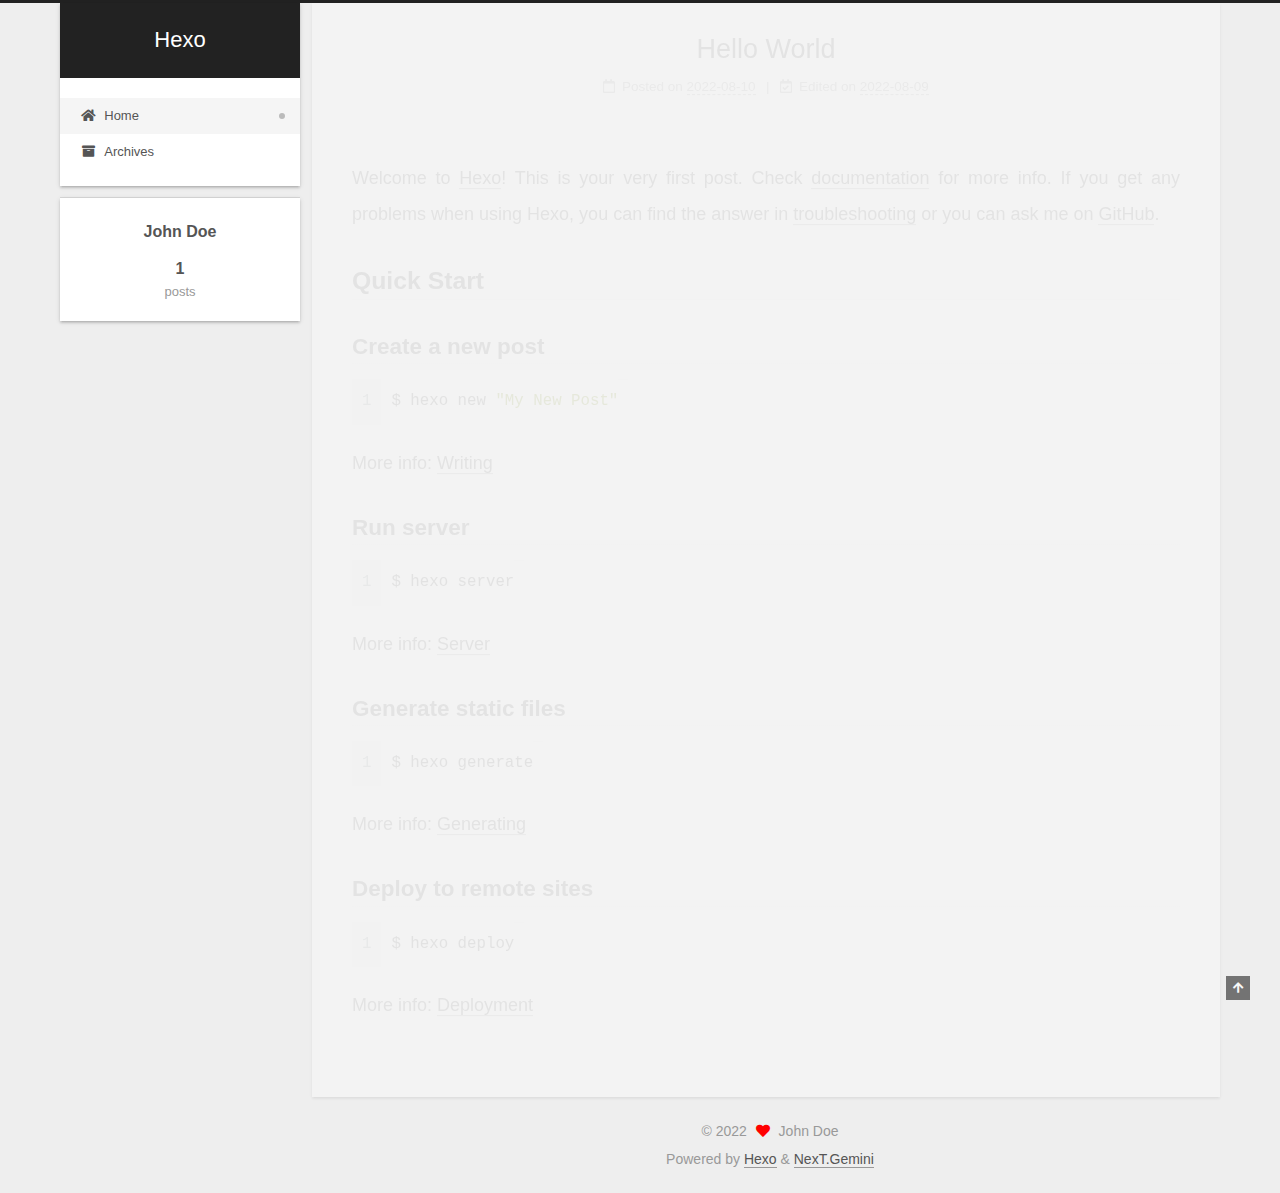
==== index.html @ 38078789 "Site updated: 2022-08-10 17:22:23" ====
<!DOCTYPE html>
<html lang="en">
<head>
  <meta charset="UTF-8">
<meta name="viewport" content="width=device-width, initial-scale=1, maximum-scale=2">
<meta name="theme-color" content="#222">
<meta name="generator" content="Hexo 5.4.2">
  <link rel="apple-touch-icon" sizes="180x180" href="/images/apple-touch-icon-next.png">
  <link rel="icon" type="image/png" sizes="32x32" href="/images/favicon-32x32-next.png">
  <link rel="icon" type="image/png" sizes="16x16" href="/images/favicon-16x16-next.png">
  <link rel="mask-icon" href="/images/logo.svg" color="#222">

<link rel="stylesheet" href="/css/main.css">


<link rel="stylesheet" href="/lib/font-awesome/css/all.min.css">

<script id="hexo-configurations">
    var NexT = window.NexT || {};
    var CONFIG = {"hostname":"example.com","root":"/","scheme":"Gemini","version":"7.8.0","exturl":false,"sidebar":{"position":"left","display":"post","padding":18,"offset":12,"onmobile":false},"copycode":{"enable":false,"show_result":false,"style":null},"back2top":{"enable":true,"sidebar":false,"scrollpercent":false},"bookmark":{"enable":false,"color":"#222","save":"auto"},"fancybox":false,"mediumzoom":false,"lazyload":false,"pangu":false,"comments":{"style":"tabs","active":null,"storage":true,"lazyload":false,"nav":null},"algolia":{"hits":{"per_page":10},"labels":{"input_placeholder":"Search for Posts","hits_empty":"We didn't find any results for the search: ${query}","hits_stats":"${hits} results found in ${time} ms"}},"localsearch":{"enable":false,"trigger":"auto","top_n_per_article":1,"unescape":false,"preload":false},"motion":{"enable":true,"async":false,"transition":{"post_block":"fadeIn","post_header":"slideDownIn","post_body":"slideDownIn","coll_header":"slideLeftIn","sidebar":"slideUpIn"}}};
  </script>

  <meta property="og:type" content="website">
<meta property="og:title" content="Hexo">
<meta property="og:url" content="http://example.com/index.html">
<meta property="og:site_name" content="Hexo">
<meta property="og:locale" content="en_US">
<meta property="article:author" content="John Doe">
<meta name="twitter:card" content="summary">

<link rel="canonical" href="http://example.com/">


<script id="page-configurations">
  // https://hexo.io/docs/variables.html
  CONFIG.page = {
    sidebar: "",
    isHome : true,
    isPost : false,
    lang   : 'en'
  };
</script>

  <title>Hexo</title>
  






  <noscript>
  <style>
  .use-motion .brand,
  .use-motion .menu-item,
  .sidebar-inner,
  .use-motion .post-block,
  .use-motion .pagination,
  .use-motion .comments,
  .use-motion .post-header,
  .use-motion .post-body,
  .use-motion .collection-header { opacity: initial; }

  .use-motion .site-title,
  .use-motion .site-subtitle {
    opacity: initial;
    top: initial;
  }

  .use-motion .logo-line-before i { left: initial; }
  .use-motion .logo-line-after i { right: initial; }
  </style>
</noscript>

</head>

<body itemscope itemtype="http://schema.org/WebPage">
  <div class="container use-motion">
    <div class="headband"></div>

    <header class="header" itemscope itemtype="http://schema.org/WPHeader">
      <div class="header-inner"><div class="site-brand-container">
  <div class="site-nav-toggle">
    <div class="toggle" aria-label="Toggle navigation bar">
      <span class="toggle-line toggle-line-first"></span>
      <span class="toggle-line toggle-line-middle"></span>
      <span class="toggle-line toggle-line-last"></span>
    </div>
  </div>

  <div class="site-meta">

    <a href="/" class="brand" rel="start">
      <span class="logo-line-before"><i></i></span>
      <h1 class="site-title">Hexo</h1>
      <span class="logo-line-after"><i></i></span>
    </a>
  </div>

  <div class="site-nav-right">
    <div class="toggle popup-trigger">
    </div>
  </div>
</div>




<nav class="site-nav">
  <ul id="menu" class="main-menu menu">
        <li class="menu-item menu-item-home">

    <a href="/" rel="section"><i class="fa fa-home fa-fw"></i>Home</a>

  </li>
        <li class="menu-item menu-item-archives">

    <a href="/archives/" rel="section"><i class="fa fa-archive fa-fw"></i>Archives</a>

  </li>
  </ul>
</nav>




</div>
    </header>

    
  <div class="back-to-top">
    <i class="fa fa-arrow-up"></i>
    <span>0%</span>
  </div>


    <main class="main">
      <div class="main-inner">
        <div class="content-wrap">
          

          <div class="content index posts-expand">
            
      
  
  
  <article itemscope itemtype="http://schema.org/Article" class="post-block" lang="en">
    <link itemprop="mainEntityOfPage" href="http://example.com/2022/08/10/hello-world/">

    <span hidden itemprop="author" itemscope itemtype="http://schema.org/Person">
      <meta itemprop="image" content="/images/avatar.gif">
      <meta itemprop="name" content="John Doe">
      <meta itemprop="description" content="">
    </span>

    <span hidden itemprop="publisher" itemscope itemtype="http://schema.org/Organization">
      <meta itemprop="name" content="Hexo">
    </span>
      <header class="post-header">
        <h2 class="post-title" itemprop="name headline">
          
            <a href="/2022/08/10/hello-world/" class="post-title-link" itemprop="url">Hello World</a>
        </h2>

        <div class="post-meta">
            <span class="post-meta-item">
              <span class="post-meta-item-icon">
                <i class="far fa-calendar"></i>
              </span>
              <span class="post-meta-item-text">Posted on</span>

              <time title="Created: 2022-08-10 16:57:44" itemprop="dateCreated datePublished" datetime="2022-08-10T16:57:44+08:00">2022-08-10</time>
            </span>
              <span class="post-meta-item">
                <span class="post-meta-item-icon">
                  <i class="far fa-calendar-check"></i>
                </span>
                <span class="post-meta-item-text">Edited on</span>
                <time title="Modified: 2022-08-09 16:41:58" itemprop="dateModified" datetime="2022-08-09T16:41:58+08:00">2022-08-09</time>
              </span>

          

        </div>
      </header>

    
    
    
    <div class="post-body" itemprop="articleBody">

      
          <p>Welcome to <a target="_blank" rel="noopener" href="https://hexo.io/">Hexo</a>! This is your very first post. Check <a target="_blank" rel="noopener" href="https://hexo.io/docs/">documentation</a> for more info. If you get any problems when using Hexo, you can find the answer in <a target="_blank" rel="noopener" href="https://hexo.io/docs/troubleshooting.html">troubleshooting</a> or you can ask me on <a target="_blank" rel="noopener" href="https://github.com/hexojs/hexo/issues">GitHub</a>.</p>
<h2 id="Quick-Start"><a href="#Quick-Start" class="headerlink" title="Quick Start"></a>Quick Start</h2><h3 id="Create-a-new-post"><a href="#Create-a-new-post" class="headerlink" title="Create a new post"></a>Create a new post</h3><figure class="highlight bash"><table><tr><td class="gutter"><pre><span class="line">1</span><br></pre></td><td class="code"><pre><span class="line">$ hexo new <span class="string">&quot;My New Post&quot;</span></span><br></pre></td></tr></table></figure>

<p>More info: <a target="_blank" rel="noopener" href="https://hexo.io/docs/writing.html">Writing</a></p>
<h3 id="Run-server"><a href="#Run-server" class="headerlink" title="Run server"></a>Run server</h3><figure class="highlight bash"><table><tr><td class="gutter"><pre><span class="line">1</span><br></pre></td><td class="code"><pre><span class="line">$ hexo server</span><br></pre></td></tr></table></figure>

<p>More info: <a target="_blank" rel="noopener" href="https://hexo.io/docs/server.html">Server</a></p>
<h3 id="Generate-static-files"><a href="#Generate-static-files" class="headerlink" title="Generate static files"></a>Generate static files</h3><figure class="highlight bash"><table><tr><td class="gutter"><pre><span class="line">1</span><br></pre></td><td class="code"><pre><span class="line">$ hexo generate</span><br></pre></td></tr></table></figure>

<p>More info: <a target="_blank" rel="noopener" href="https://hexo.io/docs/generating.html">Generating</a></p>
<h3 id="Deploy-to-remote-sites"><a href="#Deploy-to-remote-sites" class="headerlink" title="Deploy to remote sites"></a>Deploy to remote sites</h3><figure class="highlight bash"><table><tr><td class="gutter"><pre><span class="line">1</span><br></pre></td><td class="code"><pre><span class="line">$ hexo deploy</span><br></pre></td></tr></table></figure>

<p>More info: <a target="_blank" rel="noopener" href="https://hexo.io/docs/one-command-deployment.html">Deployment</a></p>

      
    </div>

    
    
    
      <footer class="post-footer">
        <div class="post-eof"></div>
      </footer>
  </article>
  
  
  


  



          </div>
          

<script>
  window.addEventListener('tabs:register', () => {
    let { activeClass } = CONFIG.comments;
    if (CONFIG.comments.storage) {
      activeClass = localStorage.getItem('comments_active') || activeClass;
    }
    if (activeClass) {
      let activeTab = document.querySelector(`a[href="#comment-${activeClass}"]`);
      if (activeTab) {
        activeTab.click();
      }
    }
  });
  if (CONFIG.comments.storage) {
    window.addEventListener('tabs:click', event => {
      if (!event.target.matches('.tabs-comment .tab-content .tab-pane')) return;
      let commentClass = event.target.classList[1];
      localStorage.setItem('comments_active', commentClass);
    });
  }
</script>

        </div>
          
  
  <div class="toggle sidebar-toggle">
    <span class="toggle-line toggle-line-first"></span>
    <span class="toggle-line toggle-line-middle"></span>
    <span class="toggle-line toggle-line-last"></span>
  </div>

  <aside class="sidebar">
    <div class="sidebar-inner">

      <ul class="sidebar-nav motion-element">
        <li class="sidebar-nav-toc">
          Table of Contents
        </li>
        <li class="sidebar-nav-overview">
          Overview
        </li>
      </ul>

      <!--noindex-->
      <div class="post-toc-wrap sidebar-panel">
      </div>
      <!--/noindex-->

      <div class="site-overview-wrap sidebar-panel">
        <div class="site-author motion-element" itemprop="author" itemscope itemtype="http://schema.org/Person">
  <p class="site-author-name" itemprop="name">John Doe</p>
  <div class="site-description" itemprop="description"></div>
</div>
<div class="site-state-wrap motion-element">
  <nav class="site-state">
      <div class="site-state-item site-state-posts">
          <a href="/archives/">
        
          <span class="site-state-item-count">1</span>
          <span class="site-state-item-name">posts</span>
        </a>
      </div>
  </nav>
</div>



      </div>

    </div>
  </aside>
  <div id="sidebar-dimmer"></div>


      </div>
    </main>

    <footer class="footer">
      <div class="footer-inner">
        

        

<div class="copyright">
  
  &copy; 
  <span itemprop="copyrightYear">2022</span>
  <span class="with-love">
    <i class="fa fa-heart"></i>
  </span>
  <span class="author" itemprop="copyrightHolder">John Doe</span>
</div>
  <div class="powered-by">Powered by <a href="https://hexo.io/" class="theme-link" rel="noopener" target="_blank">Hexo</a> & <a href="https://theme-next.org/" class="theme-link" rel="noopener" target="_blank">NexT.Gemini</a>
  </div>

        








      </div>
    </footer>
  </div>

  
  <script src="/lib/anime.min.js"></script>
  <script src="/lib/velocity/velocity.min.js"></script>
  <script src="/lib/velocity/velocity.ui.min.js"></script>

<script src="/js/utils.js"></script>

<script src="/js/motion.js"></script>


<script src="/js/schemes/pisces.js"></script>


<script src="/js/next-boot.js"></script>




  















  

  

</body>
</html>
---- css/main.css ----
:root {
  --body-bg-color: #eee;
  --content-bg-color: #fff;
  --card-bg-color: #f5f5f5;
  --text-color: #555;
  --blockquote-color: #666;
  --link-color: #555;
  --link-hover-color: #222;
  --brand-color: #fff;
  --brand-hover-color: #fff;
  --table-row-odd-bg-color: #f9f9f9;
  --table-row-hover-bg-color: #f5f5f5;
  --menu-item-bg-color: #f5f5f5;
  --btn-default-bg: #fff;
  --btn-default-color: #555;
  --btn-default-border-color: #555;
  --btn-default-hover-bg: #222;
  --btn-default-hover-color: #fff;
  --btn-default-hover-border-color: #222;
}
html {
  line-height: 1.15; /* 1 */
  -webkit-text-size-adjust: 100%; /* 2 */
}
body {
  margin: 0;
}
main {
  display: block;
}
h1 {
  font-size: 2em;
  margin: 0.67em 0;
}
hr {
  box-sizing: content-box; /* 1 */
  height: 0; /* 1 */
  overflow: visible; /* 2 */
}
pre {
  font-family: monospace, monospace; /* 1 */
  font-size: 1em; /* 2 */
}
a {
  background: transparent;
}
abbr[title] {
  border-bottom: none; /* 1 */
  text-decoration: underline; /* 2 */
  text-decoration: underline dotted; /* 2 */
}
b,
strong {
  font-weight: bolder;
}
code,
kbd,
samp {
  font-family: monospace, monospace; /* 1 */
  font-size: 1em; /* 2 */
}
small {
  font-size: 80%;
}
sub,
sup {
  font-size: 75%;
  line-height: 0;
  position: relative;
  vertical-align: baseline;
}
sub {
  bottom: -0.25em;
}
sup {
  top: -0.5em;
}
img {
  border-style: none;
}
button,
input,
optgroup,
select,
textarea {
  font-family: inherit; /* 1 */
  font-size: 100%; /* 1 */
  line-height: 1.15; /* 1 */
  margin: 0; /* 2 */
}
button,
input {
/* 1 */
  overflow: visible;
}
button,
select {
/* 1 */
  text-transform: none;
}
button,
[type='button'],
[type='reset'],
[type='submit'] {
  -webkit-appearance: button;
}
button::-moz-focus-inner,
[type='button']::-moz-focus-inner,
[type='reset']::-moz-focus-inner,
[type='submit']::-moz-focus-inner {
  border-style: none;
  padding: 0;
}
button:-moz-focusring,
[type='button']:-moz-focusring,
[type='reset']:-moz-focusring,
[type='submit']:-moz-focusring {
  outline: 1px dotted ButtonText;
}
fieldset {
  padding: 0.35em 0.75em 0.625em;
}
legend {
  box-sizing: border-box; /* 1 */
  color: inherit; /* 2 */
  display: table; /* 1 */
  max-width: 100%; /* 1 */
  padding: 0; /* 3 */
  white-space: normal; /* 1 */
}
progress {
  vertical-align: baseline;
}
textarea {
  overflow: auto;
}
[type='checkbox'],
[type='radio'] {
  box-sizing: border-box; /* 1 */
  padding: 0; /* 2 */
}
[type='number']::-webkit-inner-spin-button,
[type='number']::-webkit-outer-spin-button {
  height: auto;
}
[type='search'] {
  outline-offset: -2px; /* 2 */
  -webkit-appearance: textfield; /* 1 */
}
[type='search']::-webkit-search-decoration {
  -webkit-appearance: none;
}
::-webkit-file-upload-button {
  font: inherit; /* 2 */
  -webkit-appearance: button; /* 1 */
}
details {
  display: block;
}
summary {
  display: list-item;
}
template {
  display: none;
}
[hidden] {
  display: none;
}
::selection {
  background: #262a30;
  color: #eee;
}
html,
body {
  height: 100%;
}
body {
  background: var(--body-bg-color);
  color: var(--text-color);
  font-family: 'Lato', "PingFang SC", "Microsoft YaHei", sans-serif;
  font-size: 1em;
  line-height: 2;
}
@media (max-width: 991px) {
  body {
    padding-left: 0 !important;
    padding-right: 0 !important;
  }
}
h1,
h2,
h3,
h4,
h5,
h6 {
  font-family: 'Lato', "PingFang SC", "Microsoft YaHei", sans-serif;
  font-weight: bold;
  line-height: 1.5;
  margin: 20px 0 15px;
}
h1 {
  font-size: 1.5em;
}
h2 {
  font-size: 1.375em;
}
h3 {
  font-size: 1.25em;
}
h4 {
  font-size: 1.125em;
}
h5 {
  font-size: 1em;
}
h6 {
  font-size: 0.875em;
}
p {
  margin: 0 0 20px 0;
}
a,
span.exturl {
  border-bottom: 1px solid #999;
  color: var(--link-color);
  outline: 0;
  text-decoration: none;
  overflow-wrap: break-word;
  word-wrap: break-word;
  cursor: pointer;
}
a:hover,
span.exturl:hover {
  border-bottom-color: var(--link-hover-color);
  color: var(--link-hover-color);
}
iframe,
img,
video {
  display: block;
  margin-left: auto;
  margin-right: auto;
  max-width: 100%;
}
hr {
  background-image: repeating-linear-gradient(-45deg, #ddd, #ddd 4px, transparent 4px, transparent 8px);
  border: 0;
  height: 3px;
  margin: 40px 0;
}
blockquote {
  border-left: 4px solid #ddd;
  color: var(--blockquote-color);
  margin: 0;
  padding: 0 15px;
}
blockquote cite::before {
  content: '-';
  padding: 0 5px;
}
dt {
  font-weight: bold;
}
dd {
  margin: 0;
  padding: 0;
}
kbd {
  background-color: #f5f5f5;
  background-image: linear-gradient(#eee, #fff, #eee);
  border: 1px solid #ccc;
  border-radius: 0.2em;
  box-shadow: 0.1em 0.1em 0.2em rgba(0,0,0,0.1);
  color: #555;
  font-family: inherit;
  padding: 0.1em 0.3em;
  white-space: nowrap;
}
.table-container {
  overflow: auto;
}
table {
  border-collapse: collapse;
  border-spacing: 0;
  font-size: 0.875em;
  margin: 0 0 20px 0;
  width: 100%;
}
tbody tr:nth-of-type(odd) {
  background: var(--table-row-odd-bg-color);
}
tbody tr:hover {
  background: var(--table-row-hover-bg-color);
}
caption,
th,
td {
  font-weight: normal;
  padding: 8px;
  vertical-align: middle;
}
th,
td {
  border: 1px solid #ddd;
  border-bottom: 3px solid #ddd;
}
th {
  font-weight: 700;
  padding-bottom: 10px;
}
td {
  border-bottom-width: 1px;
}
.btn {
  background: var(--btn-default-bg);
  border: 2px solid var(--btn-default-border-color);
  border-radius: 2px;
  color: var(--btn-default-color);
  display: inline-block;
  font-size: 0.875em;
  line-height: 2;
  padding: 0 20px;
  text-decoration: none;
  transition-property: background-color;
  transition-delay: 0s;
  transition-duration: 0.2s;
  transition-timing-function: ease-in-out;
}
.btn:hover {
  background: var(--btn-default-hover-bg);
  border-color: var(--btn-default-hover-border-color);
  color: var(--btn-default-hover-color);
}
.btn + .btn {
  margin: 0 0 8px 8px;
}
.btn .fa-fw {
  text-align: left;
  width: 1.285714285714286em;
}
.toggle {
  line-height: 0;
}
.toggle .toggle-line {
  background: #fff;
  display: inline-block;
  height: 2px;
  left: 0;
  position: relative;
  top: 0;
  transition: all 0.4s;
  vertical-align: top;
  width: 100%;
}
.toggle .toggle-line:not(:first-child) {
  margin-top: 3px;
}
.toggle.toggle-arrow .toggle-line-first {
  left: 50%;
  top: 2px;
  transform: rotate(45deg);
  width: 50%;
}
.toggle.toggle-arrow .toggle-line-middle {
  left: 2px;
  width: 90%;
}
.toggle.toggle-arrow .toggle-line-last {
  left: 50%;
  top: -2px;
  transform: rotate(-45deg);
  width: 50%;
}
.toggle.toggle-close .toggle-line-first {
  transform: rotate(-45deg);
  top: 5px;
}
.toggle.toggle-close .toggle-line-middle {
  opacity: 0;
}
.toggle.toggle-close .toggle-line-last {
  transform: rotate(45deg);
  top: -5px;
}
.highlight,
pre {
  background: #f7f7f7;
  color: #4d4d4c;
  line-height: 1.6;
  margin: 0 auto 20px;
}
pre,
code {
  font-family: consolas, Menlo, monospace, "PingFang SC", "Microsoft YaHei";
}
code {
  background: #eee;
  border-radius: 3px;
  color: #555;
  padding: 2px 4px;
  overflow-wrap: break-word;
  word-wrap: break-word;
}
.highlight *::selection {
  background: #d6d6d6;
}
.highlight pre {
  border: 0;
  margin: 0;
  padding: 10px 0;
}
.highlight table {
  border: 0;
  margin: 0;
  width: auto;
}
.highlight td {
  border: 0;
  padding: 0;
}
.highlight figcaption {
  background: #eff2f3;
  color: #4d4d4c;
  display: flex;
  font-size: 0.875em;
  justify-content: space-between;
  line-height: 1.2;
  padding: 0.5em;
}
.highlight figcaption a {
  color: #4d4d4c;
}
.highlight figcaption a:hover {
  border-bottom-color: #4d4d4c;
}
.highlight .gutter {
  -moz-user-select: none;
  -ms-user-select: none;
  -webkit-user-select: none;
  user-select: none;
}
.highlight .gutter pre {
  background: #eff2f3;
  color: #869194;
  padding-left: 10px;
  padding-right: 10px;
  text-align: right;
}
.highlight .code pre {
  background: #f7f7f7;
  padding-left: 10px;
  width: 100%;
}
.gist table {
  width: auto;
}
.gist table td {
  border: 0;
}
pre {
  overflow: auto;
  padding: 10px;
}
pre code {
  background: none;
  color: #4d4d4c;
  font-size: 0.875em;
  padding: 0;
  text-shadow: none;
}
pre .deletion {
  background: #fdd;
}
pre .addition {
  background: #dfd;
}
pre .meta {
  color: #eab700;
  -moz-user-select: none;
  -ms-user-select: none;
  -webkit-user-select: none;
  user-select: none;
}
pre .comment {
  color: #8e908c;
}
pre .variable,
pre .attribute,
pre .tag,
pre .name,
pre .regexp,
pre .ruby .constant,
pre .xml .tag .title,
pre .xml .pi,
pre .xml .doctype,
pre .html .doctype,
pre .css .id,
pre .css .class,
pre .css .pseudo {
  color: #c82829;
}
pre .number,
pre .preprocessor,
pre .built_in,
pre .builtin-name,
pre .literal,
pre .params,
pre .constant,
pre .command {
  color: #f5871f;
}
pre .ruby .class .title,
pre .css .rules .attribute,
pre .string,
pre .symbol,
pre .value,
pre .inheritance,
pre .header,
pre .ruby .symbol,
pre .xml .cdata,
pre .special,
pre .formula {
  color: #718c00;
}
pre .title,
pre .css .hexcolor {
  color: #3e999f;
}
pre .function,
pre .python .decorator,
pre .python .title,
pre .ruby .function .title,
pre .ruby .title .keyword,
pre .perl .sub,
pre .javascript .title,
pre .coffeescript .title {
  color: #4271ae;
}
pre .keyword,
pre .javascript .function {
  color: #8959a8;
}
.blockquote-center {
  border-left: none;
  margin: 40px 0;
  padding: 0;
  position: relative;
  text-align: center;
}
.blockquote-center .fa {
  display: block;
  opacity: 0.6;
  position: absolute;
  width: 100%;
}
.blockquote-center .fa-quote-left {
  border-top: 1px solid #ccc;
  text-align: left;
  top: -20px;
}
.blockquote-center .fa-quote-right {
  border-bottom: 1px solid #ccc;
  text-align: right;
  bottom: -20px;
}
.blockquote-center p,
.blockquote-center div {
  text-align: center;
}
.post-body .group-picture img {
  margin: 0 auto;
  padding: 0 3px;
}
.group-picture-row {
  margin-bottom: 6px;
  overflow: hidden;
}
.group-picture-column {
  float: left;
  margin-bottom: 10px;
}
.post-body .label {
  color: #555;
  display: inline;
  padding: 0 2px;
}
.post-body .label.default {
  background: #f0f0f0;
}
.post-body .label.primary {
  background: #efe6f7;
}
.post-body .label.info {
  background: #e5f2f8;
}
.post-body .label.success {
  background: #e7f4e9;
}
.post-body .label.warning {
  background: #fcf6e1;
}
.post-body .label.danger {
  background: #fae8eb;
}
.post-body .tabs {
  margin-bottom: 20px;
}
.post-body .tabs,
.tabs-comment {
  display: block;
  padding-top: 10px;
  position: relative;
}
.post-body .tabs ul.nav-tabs,
.tabs-comment ul.nav-tabs {
  display: flex;
  flex-wrap: wrap;
  margin: 0;
  margin-bottom: -1px;
  padding: 0;
}
@media (max-width: 413px) {
  .post-body .tabs ul.nav-tabs,
  .tabs-comment ul.nav-tabs {
    display: block;
    margin-bottom: 5px;
  }
}
.post-body .tabs ul.nav-tabs li.tab,
.tabs-comment ul.nav-tabs li.tab {
  border-bottom: 1px solid #ddd;
  border-left: 1px solid transparent;
  border-right: 1px solid transparent;
  border-top: 3px solid transparent;
  flex-grow: 1;
  list-style-type: none;
  border-radius: 0 0 0 0;
}
@media (max-width: 413px) {
  .post-body .tabs ul.nav-tabs li.tab,
  .tabs-comment ul.nav-tabs li.tab {
    border-bottom: 1px solid transparent;
    border-left: 3px solid transparent;
    border-right: 1px solid transparent;
    border-top: 1px solid transparent;
  }
}
@media (max-width: 413px) {
  .post-body .tabs ul.nav-tabs li.tab,
  .tabs-comment ul.nav-tabs li.tab {
    border-radius: 0;
  }
}
.post-body .tabs ul.nav-tabs li.tab a,
.tabs-comment ul.nav-tabs li.tab a {
  border-bottom: initial;
  display: block;
  line-height: 1.8;
  outline: 0;
  padding: 0.25em 0.75em;
  text-align: center;
  transition-delay: 0s;
  transition-duration: 0.2s;
  transition-timing-function: ease-out;
}
.post-body .tabs ul.nav-tabs li.tab a i,
.tabs-comment ul.nav-tabs li.tab a i {
  width: 1.285714285714286em;
}
.post-body .tabs ul.nav-tabs li.tab.active,
.tabs-comment ul.nav-tabs li.tab.active {
  border-bottom: 1px solid transparent;
  border-left: 1px solid #ddd;
  border-right: 1px solid #ddd;
  border-top: 3px solid #fc6423;
}
@media (max-width: 413px) {
  .post-body .tabs ul.nav-tabs li.tab.active,
  .tabs-comment ul.nav-tabs li.tab.active {
    border-bottom: 1px solid #ddd;
    border-left: 3px solid #fc6423;
    border-right: 1px solid #ddd;
    border-top: 1px solid #ddd;
  }
}
.post-body .tabs ul.nav-tabs li.tab.active a,
.tabs-comment ul.nav-tabs li.tab.active a {
  color: var(--link-color);
  cursor: default;
}
.post-body .tabs .tab-content .tab-pane,
.tabs-comment .tab-content .tab-pane {
  border: 1px solid #ddd;
  border-top: 0;
  padding: 20px 20px 0 20px;
  border-radius: 0;
}
.post-body .tabs .tab-content .tab-pane:not(.active),
.tabs-comment .tab-content .tab-pane:not(.active) {
  display: none;
}
.post-body .tabs .tab-content .tab-pane.active,
.tabs-comment .tab-content .tab-pane.active {
  display: block;
}
.post-body .tabs .tab-content .tab-pane.active:nth-of-type(1),
.tabs-comment .tab-content .tab-pane.active:nth-of-type(1) {
  border-radius: 0 0 0 0;
}
@media (max-width: 413px) {
  .post-body .tabs .tab-content .tab-pane.active:nth-of-type(1),
  .tabs-comment .tab-content .tab-pane.active:nth-of-type(1) {
    border-radius: 0;
  }
}
.post-body .note {
  border-radius: 3px;
  margin-bottom: 20px;
  padding: 1em;
  position: relative;
  border: 1px solid #eee;
  border-left-width: 5px;
}
.post-body .note h2,
.post-body .note h3,
.post-body .note h4,
.post-body .note h5,
.post-body .note h6 {
  margin-top: 0;
  border-bottom: initial;
  margin-bottom: 0;
  padding-top: 0;
}
.post-body .note p:first-child,
.post-body .note ul:first-child,
.post-body .note ol:first-child,
.post-body .note table:first-child,
.post-body .note pre:first-child,
.post-body .note blockquote:first-child,
.post-body .note img:first-child {
  margin-top: 0;
}
.post-body .note p:last-child,
.post-body .note ul:last-child,
.post-body .note ol:last-child,
.post-body .note table:last-child,
.post-body .note pre:last-child,
.post-body .note blockquote:last-child,
.post-body .note img:last-child {
  margin-bottom: 0;
}
.post-body .note.default {
  border-left-color: #777;
}
.post-body .note.default h2,
.post-body .note.default h3,
.post-body .note.default h4,
.post-body .note.default h5,
.post-body .note.default h6 {
  color: #777;
}
.post-body .note.primary {
  border-left-color: #6f42c1;
}
.post-body .note.primary h2,
.post-body .note.primary h3,
.post-body .note.primary h4,
.post-body .note.primary h5,
.post-body .note.primary h6 {
  color: #6f42c1;
}
.post-body .note.info {
  border-left-color: #428bca;
}
.post-body .note.info h2,
.post-body .note.info h3,
.post-body .note.info h4,
.post-body .note.info h5,
.post-body .note.info h6 {
  color: #428bca;
}
.post-body .note.success {
  border-left-color: #5cb85c;
}
.post-body .note.success h2,
.post-body .note.success h3,
.post-body .note.success h4,
.post-body .note.success h5,
.post-body .note.success h6 {
  color: #5cb85c;
}
.post-body .note.warning {
  border-left-color: #f0ad4e;
}
.post-body .note.warning h2,
.post-body .note.warning h3,
.post-body .note.warning h4,
.post-body .note.warning h5,
.post-body .note.warning h6 {
  color: #f0ad4e;
}
.post-body .note.danger {
  border-left-color: #d9534f;
}
.post-body .note.danger h2,
.post-body .note.danger h3,
.post-body .note.danger h4,
.post-body .note.danger h5,
.post-body .note.danger h6 {
  color: #d9534f;
}
.pagination .prev,
.pagination .next,
.pagination .page-number,
.pagination .space {
  display: inline-block;
  margin: 0 10px;
  padding: 0 11px;
  position: relative;
  top: -1px;
}
@media (max-width: 767px) {
  .pagination .prev,
  .pagination .next,
  .pagination .page-number,
  .pagination .space {
    margin: 0 5px;
  }
}
.pagination {
  border-top: 1px solid #eee;
  margin: 120px 0 0;
  text-align: center;
}
.pagination .prev,
.pagination .next,
.pagination .page-number {
  border-bottom: 0;
  border-top: 1px solid #eee;
  transition-property: border-color;
  transition-delay: 0s;
  transition-duration: 0.2s;
  transition-timing-function: ease-in-out;
}
.pagination .prev:hover,
.pagination .next:hover,
.pagination .page-number:hover {
  border-top-color: #222;
}
.pagination .space {
  margin: 0;
  padding: 0;
}
.pagination .prev {
  margin-left: 0;
}
.pagination .next {
  margin-right: 0;
}
.pagination .page-number.current {
  background: #ccc;
  border-top-color: #ccc;
  color: #fff;
}
@media (max-width: 767px) {
  .pagination {
    border-top: none;
  }
  .pagination .prev,
  .pagination .next,
  .pagination .page-number {
    border-bottom: 1px solid #eee;
    border-top: 0;
    margin-bottom: 10px;
    padding: 0 10px;
  }
  .pagination .prev:hover,
  .pagination .next:hover,
  .pagination .page-number:hover {
    border-bottom-color: #222;
  }
}
.comments {
  margin-top: 60px;
  overflow: hidden;
}
.comment-button-group {
  display: flex;
  flex-wrap: wrap-reverse;
  justify-content: center;
  margin: 1em 0;
}
.comment-button-group .comment-button {
  margin: 0.1em 0.2em;
}
.comment-button-group .comment-button.active {
  background: var(--btn-default-hover-bg);
  border-color: var(--btn-default-hover-border-color);
  color: var(--btn-default-hover-color);
}
.comment-position {
  display: none;
}
.comment-position.active {
  display: block;
}
.tabs-comment {
  background: var(--content-bg-color);
  margin-top: 4em;
  padding-top: 0;
}
.tabs-comment .comments {
  border: 0;
  box-shadow: none;
  margin-top: 0;
  padding-top: 0;
}
.container {
  min-height: 100%;
  position: relative;
}
.main-inner {
  margin: 0 auto;
  width: calc(100% - 20px);
}
@media (min-width: 1200px) {
  .main-inner {
    width: 1160px;
  }
}
@media (min-width: 1600px) {
  .main-inner {
    width: 73%;
  }
}
@media (max-width: 767px) {
  .content-wrap {
    padding: 0 20px;
  }
}
.header {
  background: transparent;
}
.header-inner {
  margin: 0 auto;
  width: calc(100% - 20px);
}
@media (min-width: 1200px) {
  .header-inner {
    width: 1160px;
  }
}
@media (min-width: 1600px) {
  .header-inner {
    width: 73%;
  }
}
.site-brand-container {
  display: flex;
  flex-shrink: 0;
  padding: 0 10px;
}
.headband {
  background: #222;
  height: 3px;
}
.site-meta {
  flex-grow: 1;
  text-align: center;
}
@media (max-width: 767px) {
  .site-meta {
    text-align: center;
  }
}
.brand {
  border-bottom: none;
  color: var(--brand-color);
  display: inline-block;
  line-height: 1.375em;
  padding: 0 40px;
  position: relative;
}
.brand:hover {
  color: var(--brand-hover-color);
}
.site-title {
  font-family: 'Lato', "PingFang SC", "Microsoft YaHei", sans-serif;
  font-size: 1.375em;
  font-weight: normal;
  margin: 0;
}
.site-subtitle {
  color: #ddd;
  font-size: 0.8125em;
  margin: 10px 0;
}
.use-motion .brand {
  opacity: 0;
}
.use-motion .site-title,
.use-motion .site-subtitle,
.use-motion .custom-logo-image {
  opacity: 0;
  position: relative;
  top: -10px;
}
.site-nav-toggle,
.site-nav-right {
  display: none;
}
@media (max-width: 767px) {
  .site-nav-toggle,
  .site-nav-right {
    display: flex;
    flex-direction: column;
    justify-content: center;
  }
}
.site-nav-toggle .toggle,
.site-nav-right .toggle {
  color: var(--text-color);
  padding: 10px;
  width: 22px;
}
.site-nav-toggle .toggle .toggle-line,
.site-nav-right .toggle .toggle-line {
  background: var(--text-color);
  border-radius: 1px;
}
.site-nav {
  display: block;
}
@media (max-width: 767px) {
  .site-nav {
    clear: both;
    display: none;
  }
}
.site-nav.site-nav-on {
  display: block;
}
.menu {
  margin-top: 20px;
  padding-left: 0;
  text-align: center;
}
.menu-item {
  display: inline-block;
  list-style: none;
  margin: 0 10px;
}
@media (max-width: 767px) {
  .menu-item {
    display: block;
    margin-top: 10px;
  }
  .menu-item.menu-item-search {
    display: none;
  }
}
.menu-item a,
.menu-item span.exturl {
  border-bottom: 0;
  display: block;
  font-size: 0.8125em;
  transition-property: border-color;
  transition-delay: 0s;
  transition-duration: 0.2s;
  transition-timing-function: ease-in-out;
}
@media (hover: none) {
  .menu-item a:hover,
  .menu-item span.exturl:hover {
    border-bottom-color: transparent !important;
  }
}
.menu-item .fa,
.menu-item .fab,
.menu-item .far,
.menu-item .fas {
  margin-right: 8px;
}
.menu-item .badge {
  display: inline-block;
  font-weight: bold;
  line-height: 1;
  margin-left: 0.35em;
  margin-top: 0.35em;
  text-align: center;
  white-space: nowrap;
}
@media (max-width: 767px) {
  .menu-item .badge {
    float: right;
    margin-left: 0;
  }
}
.menu-item-active a,
.menu .menu-item a:hover,
.menu .menu-item span.exturl:hover {
  background: var(--menu-item-bg-color);
}
.use-motion .menu-item {
  opacity: 0;
}
.sidebar {
  background: #222;
  bottom: 0;
  box-shadow: inset 0 2px 6px #000;
  position: fixed;
  top: 0;
}
@media (max-width: 991px) {
  .sidebar {
    display: none;
  }
}
.sidebar-inner {
  color: #999;
  padding: 18px 10px;
  text-align: center;
}
.cc-license {
  margin-top: 10px;
  text-align: center;
}
.cc-license .cc-opacity {
  border-bottom: none;
  opacity: 0.7;
}
.cc-license .cc-opacity:hover {
  opacity: 0.9;
}
.cc-license img {
  display: inline-block;
}
.site-author-image {
  border: 1px solid #eee;
  display: block;
  margin: 0 auto;
  max-width: 120px;
  padding: 2px;
}
.site-author-name {
  color: var(--text-color);
  font-weight: 600;
  margin: 0;
  text-align: center;
}
.site-description {
  color: #999;
  font-size: 0.8125em;
  margin-top: 0;
  text-align: center;
}
.links-of-author {
  margin-top: 15px;
}
.links-of-author a,
.links-of-author span.exturl {
  border-bottom-color: #555;
  display: inline-block;
  font-size: 0.8125em;
  margin-bottom: 10px;
  margin-right: 10px;
  vertical-align: middle;
}
.links-of-author a::before,
.links-of-author span.exturl::before {
  background: #33d20d;
  border-radius: 50%;
  content: ' ';
  display: inline-block;
  height: 4px;
  margin-right: 3px;
  vertical-align: middle;
  width: 4px;
}
.sidebar-button {
  margin-top: 15px;
}
.sidebar-button a {
  border: 1px solid #fc6423;
  border-radius: 4px;
  color: #fc6423;
  display: inline-block;
  padding: 0 15px;
}
.sidebar-button a .fa,
.sidebar-button a .fab,
.sidebar-button a .far,
.sidebar-button a .fas {
  margin-right: 5px;
}
.sidebar-button a:hover {
  background: #fc6423;
  border: 1px solid #fc6423;
  color: #fff;
}
.sidebar-button a:hover .fa,
.sidebar-button a:hover .fab,
.sidebar-button a:hover .far,
.sidebar-button a:hover .fas {
  color: #fff;
}
.links-of-blogroll {
  font-size: 0.8125em;
  margin-top: 10px;
}
.links-of-blogroll-title {
  font-size: 0.875em;
  font-weight: 600;
  margin-top: 0;
}
.links-of-blogroll-list {
  list-style: none;
  margin: 0;
  padding: 0;
}
#sidebar-dimmer {
  display: none;
}
@media (max-width: 767px) {
  #sidebar-dimmer {
    background: #000;
    display: block;
    height: 100%;
    left: 100%;
    opacity: 0;
    position: fixed;
    top: 0;
    width: 100%;
    z-index: 1100;
  }
  .sidebar-active + #sidebar-dimmer {
    opacity: 0.7;
    transform: translateX(-100%);
    transition: opacity 0.5s;
  }
}
.sidebar-nav {
  margin: 0;
  padding-bottom: 20px;
  padding-left: 0;
}
.sidebar-nav li {
  border-bottom: 1px solid transparent;
  color: var(--text-color);
  cursor: pointer;
  display: inline-block;
  font-size: 0.875em;
}
.sidebar-nav li.sidebar-nav-overview {
  margin-left: 10px;
}
.sidebar-nav li:hover {
  color: #fc6423;
}
.sidebar-nav .sidebar-nav-active {
  border-bottom-color: #fc6423;
  color: #fc6423;
}
.sidebar-nav .sidebar-nav-active:hover {
  color: #fc6423;
}
.sidebar-panel {
  display: none;
  overflow-x: hidden;
  overflow-y: auto;
}
.sidebar-panel-active {
  display: block;
}
.sidebar-toggle {
  background: #222;
  bottom: 45px;
  cursor: pointer;
  height: 14px;
  left: 30px;
  padding: 5px;
  position: fixed;
  width: 14px;
  z-index: 1300;
}
@media (max-width: 991px) {
  .sidebar-toggle {
    left: 20px;
    opacity: 0.8;
    display: none;
  }
}
.sidebar-toggle:hover .toggle-line {
  background: #fc6423;
}
.post-toc {
  font-size: 0.875em;
}
.post-toc ol {
  list-style: none;
  margin: 0;
  padding: 0 2px 5px 10px;
  text-align: left;
}
.post-toc ol > ol {
  padding-left: 0;
}
.post-toc ol a {
  transition-property: all;
  transition-delay: 0s;
  transition-duration: 0.2s;
  transition-timing-function: ease-in-out;
}
.post-toc .nav-item {
  line-height: 1.8;
  overflow: hidden;
  text-overflow: ellipsis;
  white-space: nowrap;
}
.post-toc .nav .nav-child {
  display: none;
}
.post-toc .nav .active > .nav-child {
  display: block;
}
.post-toc .nav .active-current > .nav-child {
  display: block;
}
.post-toc .nav .active-current > .nav-child > .nav-item {
  display: block;
}
.post-toc .nav .active > a {
  border-bottom-color: #fc6423;
  color: #fc6423;
}
.post-toc .nav .active-current > a {
  color: #fc6423;
}
.post-toc .nav .active-current > a:hover {
  color: #fc6423;
}
.site-state {
  display: flex;
  justify-content: center;
  line-height: 1.4;
  margin-top: 10px;
  overflow: hidden;
  text-align: center;
  white-space: nowrap;
}
.site-state-item {
  padding: 0 15px;
}
.site-state-item:not(:first-child) {
  border-left: 1px solid #eee;
}
.site-state-item a {
  border-bottom: none;
}
.site-state-item-count {
  display: block;
  font-size: 1em;
  font-weight: 600;
  text-align: center;
}
.site-state-item-name {
  color: #999;
  font-size: 0.8125em;
}
.footer {
  color: #999;
  font-size: 0.875em;
  padding: 20px 0;
}
.footer.footer-fixed {
  bottom: 0;
  left: 0;
  position: absolute;
  right: 0;
}
.footer-inner {
  box-sizing: border-box;
  margin: 0 auto;
  text-align: center;
  width: calc(100% - 20px);
}
@media (min-width: 1200px) {
  .footer-inner {
    width: 1160px;
  }
}
@media (min-width: 1600px) {
  .footer-inner {
    width: 73%;
  }
}
.languages {
  display: inline-block;
  font-size: 1.125em;
  position: relative;
}
.languages .lang-select-label span {
  margin: 0 0.5em;
}
.languages .lang-select {
  height: 100%;
  left: 0;
  opacity: 0;
  position: absolute;
  top: 0;
  width: 100%;
}
.with-love {
  color: #ff0000;
  display: inline-block;
  margin: 0 5px;
}
.powered-by,
.theme-info {
  display: inline-block;
}
@-moz-keyframes iconAnimate {
  0%, 100% {
    transform: scale(1);
  }
  10%, 30% {
    transform: scale(0.9);
  }
  20%, 40%, 60%, 80% {
    transform: scale(1.1);
  }
  50%, 70% {
    transform: scale(1.1);
  }
}
@-webkit-keyframes iconAnimate {
  0%, 100% {
    transform: scale(1);
  }
  10%, 30% {
    transform: scale(0.9);
  }
  20%, 40%, 60%, 80% {
    transform: scale(1.1);
  }
  50%, 70% {
    transform: scale(1.1);
  }
}
@-o-keyframes iconAnimate {
  0%, 100% {
    transform: scale(1);
  }
  10%, 30% {
    transform: scale(0.9);
  }
  20%, 40%, 60%, 80% {
    transform: scale(1.1);
  }
  50%, 70% {
    transform: scale(1.1);
  }
}
@keyframes iconAnimate {
  0%, 100% {
    transform: scale(1);
  }
  10%, 30% {
    transform: scale(0.9);
  }
  20%, 40%, 60%, 80% {
    transform: scale(1.1);
  }
  50%, 70% {
    transform: scale(1.1);
  }
}
.back-to-top {
  font-size: 12px;
  text-align: center;
  transition-delay: 0s;
  transition-duration: 0.2s;
  transition-timing-function: ease-in-out;
}
.back-to-top {
  background: #222;
  bottom: -100px;
  box-sizing: border-box;
  color: #fff;
  cursor: pointer;
  left: 30px;
  opacity: 0.6;
  padding: 0 6px;
  position: fixed;
  transition-property: bottom;
  z-index: 1300;
  width: 24px;
}
.back-to-top span {
  display: none;
}
.back-to-top:hover {
  color: #fc6423;
}
.back-to-top.back-to-top-on {
  bottom: 30px;
}
@media (max-width: 991px) {
  .back-to-top {
    left: 20px;
    opacity: 0.8;
  }
}
.post-body {
  font-family: 'Lato', "PingFang SC", "Microsoft YaHei", sans-serif;
  overflow-wrap: break-word;
  word-wrap: break-word;
}
@media (min-width: 1200px) {
  .post-body {
    font-size: 1.125em;
  }
}
.post-body .exturl .fa {
  font-size: 0.875em;
  margin-left: 4px;
}
.post-body .image-caption,
.post-body .figure .caption {
  color: #999;
  font-size: 0.875em;
  font-weight: bold;
  line-height: 1;
  margin: -20px auto 15px;
  text-align: center;
}
.post-sticky-flag {
  display: inline-block;
  transform: rotate(30deg);
}
.post-button {
  margin-top: 40px;
  text-align: center;
}
.use-motion .post-block,
.use-motion .pagination,
.use-motion .comments {
  opacity: 0;
}
.use-motion .post-header {
  opacity: 0;
}
.use-motion .post-body {
  opacity: 0;
}
.use-motion .collection-header {
  opacity: 0;
}
.posts-collapse {
  margin-left: 35px;
  position: relative;
}
@media (max-width: 767px) {
  .posts-collapse {
    margin-left: 0px;
    margin-right: 0px;
  }
}
.posts-collapse .collection-title {
  font-size: 1.125em;
  position: relative;
}
.posts-collapse .collection-title::before {
  background: #999;
  border: 1px solid #fff;
  border-radius: 50%;
  content: ' ';
  height: 10px;
  left: 0;
  margin-left: -6px;
  margin-top: -4px;
  position: absolute;
  top: 50%;
  width: 10px;
}
.posts-collapse .collection-year {
  font-size: 1.5em;
  font-weight: bold;
  margin: 60px 0;
  position: relative;
}
.posts-collapse .collection-year::before {
  background: #bbb;
  border-radius: 50%;
  content: ' ';
  height: 8px;
  left: 0;
  margin-left: -4px;
  margin-top: -4px;
  position: absolute;
  top: 50%;
  width: 8px;
}
.posts-collapse .collection-header {
  display: block;
  margin: 0 0 0 20px;
}
.posts-collapse .collection-header small {
  color: #bbb;
  margin-left: 5px;
}
.posts-collapse .post-header {
  border-bottom: 1px dashed #ccc;
  margin: 30px 0;
  padding-left: 15px;
  position: relative;
  transition-property: border;
  transition-delay: 0s;
  transition-duration: 0.2s;
  transition-timing-function: ease-in-out;
}
.posts-collapse .post-header::before {
  background: #bbb;
  border: 1px solid #fff;
  border-radius: 50%;
  content: ' ';
  height: 6px;
  left: 0;
  margin-left: -4px;
  position: absolute;
  top: 0.75em;
  transition-property: background;
  width: 6px;
  transition-delay: 0s;
  transition-duration: 0.2s;
  transition-timing-function: ease-in-out;
}
.posts-collapse .post-header:hover {
  border-bottom-color: #666;
}
.posts-collapse .post-header:hover::before {
  background: #222;
}
.posts-collapse .post-meta {
  display: inline;
  font-size: 0.75em;
  margin-right: 10px;
}
.posts-collapse .post-title {
  display: inline;
}
.posts-collapse .post-title a,
.posts-collapse .post-title span.exturl {
  border-bottom: none;
  color: var(--link-color);
}
.posts-collapse .post-title .fa-external-link-alt {
  font-size: 0.875em;
  margin-left: 5px;
}
.posts-collapse::before {
  background: #f5f5f5;
  content: ' ';
  height: 100%;
  left: 0;
  margin-left: -2px;
  position: absolute;
  top: 1.25em;
  width: 4px;
}
.post-eof {
  background: #ccc;
  height: 1px;
  margin: 80px auto 60px;
  text-align: center;
  width: 8%;
}
.post-block:last-of-type .post-eof {
  display: none;
}
.content {
  padding-top: 40px;
}
@media (min-width: 992px) {
  .post-body {
    text-align: justify;
  }
}
@media (max-width: 991px) {
  .post-body {
    text-align: justify;
  }
}
.post-body h1,
.post-body h2,
.post-body h3,
.post-body h4,
.post-body h5,
.post-body h6 {
  padding-top: 10px;
}
.post-body h1 .header-anchor,
.post-body h2 .header-anchor,
.post-body h3 .header-anchor,
.post-body h4 .header-anchor,
.post-body h5 .header-anchor,
.post-body h6 .header-anchor {
  border-bottom-style: none;
  color: #ccc;
  float: right;
  margin-left: 10px;
  visibility: hidden;
}
.post-body h1 .header-anchor:hover,
.post-body h2 .header-anchor:hover,
.post-body h3 .header-anchor:hover,
.post-body h4 .header-anchor:hover,
.post-body h5 .header-anchor:hover,
.post-body h6 .header-anchor:hover {
  color: inherit;
}
.post-body h1:hover .header-anchor,
.post-body h2:hover .header-anchor,
.post-body h3:hover .header-anchor,
.post-body h4:hover .header-anchor,
.post-body h5:hover .header-anchor,
.post-body h6:hover .header-anchor {
  visibility: visible;
}
.post-body iframe,
.post-body img,
.post-body video {
  margin-bottom: 20px;
}
.post-body .video-container {
  height: 0;
  margin-bottom: 20px;
  overflow: hidden;
  padding-top: 75%;
  position: relative;
  width: 100%;
}
.post-body .video-container iframe,
.post-body .video-container object,
.post-body .video-container embed {
  height: 100%;
  left: 0;
  margin: 0;
  position: absolute;
  top: 0;
  width: 100%;
}
.post-gallery {
  align-items: center;
  display: grid;
  grid-gap: 10px;
  grid-template-columns: 1fr 1fr 1fr;
  margin-bottom: 20px;
}
@media (max-width: 767px) {
  .post-gallery {
    grid-template-columns: 1fr 1fr;
  }
}
.post-gallery a {
  border: 0;
}
.post-gallery img {
  margin: 0;
}
.posts-expand .post-header {
  font-size: 1.125em;
}
.posts-expand .post-title {
  font-size: 1.5em;
  font-weight: normal;
  margin: initial;
  text-align: center;
  overflow-wrap: break-word;
  word-wrap: break-word;
}
.posts-expand .post-title-link {
  border-bottom: none;
  color: var(--link-color);
  display: inline-block;
  position: relative;
  vertical-align: top;
}
.posts-expand .post-title-link::before {
  background: var(--link-color);
  bottom: 0;
  content: '';
  height: 2px;
  left: 0;
  position: absolute;
  transform: scaleX(0);
  visibility: hidden;
  width: 100%;
  transition-delay: 0s;
  transition-duration: 0.2s;
  transition-timing-function: ease-in-out;
}
.posts-expand .post-title-link:hover::before {
  transform: scaleX(1);
  visibility: visible;
}
.posts-expand .post-title-link .fa-external-link-alt {
  font-size: 0.875em;
  margin-left: 5px;
}
.posts-expand .post-meta {
  color: #999;
  font-family: 'Lato', "PingFang SC", "Microsoft YaHei", sans-serif;
  font-size: 0.75em;
  margin: 3px 0 60px 0;
  text-align: center;
}
.posts-expand .post-meta .post-description {
  font-size: 0.875em;
  margin-top: 2px;
}
.posts-expand .post-meta time {
  border-bottom: 1px dashed #999;
  cursor: pointer;
}
.post-meta .post-meta-item + .post-meta-item::before {
  content: '|';
  margin: 0 0.5em;
}
.post-meta-divider {
  margin: 0 0.5em;
}
.post-meta-item-icon {
  margin-right: 3px;
}
@media (max-width: 991px) {
  .post-meta-item-icon {
    display: inline-block;
  }
}
@media (max-width: 991px) {
  .post-meta-item-text {
    display: none;
  }
}
.post-nav {
  border-top: 1px solid #eee;
  display: flex;
  justify-content: space-between;
  margin-top: 15px;
  padding: 10px 5px 0;
}
.post-nav-item {
  flex: 1;
}
.post-nav-item a {
  border-bottom: none;
  display: block;
  font-size: 0.875em;
  line-height: 1.6;
  position: relative;
}
.post-nav-item a:active {
  top: 2px;
}
.post-nav-item .fa {
  font-size: 0.75em;
}
.post-nav-item:first-child {
  margin-right: 15px;
}
.post-nav-item:first-child .fa {
  margin-right: 5px;
}
.post-nav-item:last-child {
  margin-left: 15px;
  text-align: right;
}
.post-nav-item:last-child .fa {
  margin-left: 5px;
}
.rtl.post-body p,
.rtl.post-body a,
.rtl.post-body h1,
.rtl.post-body h2,
.rtl.post-body h3,
.rtl.post-body h4,
.rtl.post-body h5,
.rtl.post-body h6,
.rtl.post-body li,
.rtl.post-body ul,
.rtl.post-body ol {
  direction: rtl;
  font-family: UKIJ Ekran;
}
.rtl.post-title {
  font-family: UKIJ Ekran;
}
.post-tags {
  margin-top: 40px;
  text-align: center;
}
.post-tags a {
  display: inline-block;
  font-size: 0.8125em;
}
.post-tags a:not(:last-child) {
  margin-right: 10px;
}
.post-widgets {
  border-top: 1px solid #eee;
  margin-top: 15px;
  text-align: center;
}
.wp_rating {
  height: 20px;
  line-height: 20px;
  margin-top: 10px;
  padding-top: 6px;
  text-align: center;
}
.social-like {
  display: flex;
  font-size: 0.875em;
  justify-content: center;
  text-align: center;
}
.reward-container {
  margin: 20px auto;
  padding: 10px 0;
  text-align: center;
  width: 90%;
}
.reward-container button {
  background: transparent;
  border: 1px solid #fc6423;
  border-radius: 0;
  color: #fc6423;
  cursor: pointer;
  line-height: 2;
  outline: 0;
  padding: 0 15px;
  vertical-align: text-top;
}
.reward-container button:hover {
  background: #fc6423;
  border: 1px solid transparent;
  color: #fa9366;
}
#qr {
  padding-top: 20px;
}
#qr a {
  border: 0;
}
#qr img {
  display: inline-block;
  margin: 0.8em 2em 0 2em;
  max-width: 100%;
  width: 180px;
}
#qr p {
  text-align: center;
}
.category-all-page .category-all-title {
  text-align: center;
}
.category-all-page .category-all {
  margin-top: 20px;
}
.category-all-page .category-list {
  list-style: none;
  margin: 0;
  padding: 0;
}
.category-all-page .category-list-item {
  margin: 5px 10px;
}
.category-all-page .category-list-count {
  color: #bbb;
}
.category-all-page .category-list-count::before {
  content: ' (';
  display: inline;
}
.category-all-page .category-list-count::after {
  content: ') ';
  display: inline;
}
.category-all-page .category-list-child {
  padding-left: 10px;
}
.event-list {
  padding: 0;
}
.event-list hr {
  background: #222;
  margin: 20px 0 45px 0;
}
.event-list hr::after {
  background: #222;
  color: #fff;
  content: 'NOW';
  display: inline-block;
  font-weight: bold;
  padding: 0 5px;
  text-align: right;
}
.event-list .event {
  background: #222;
  margin: 20px 0;
  min-height: 40px;
  padding: 15px 0 15px 10px;
}
.event-list .event .event-summary {
  color: #fff;
  margin: 0;
  padding-bottom: 3px;
}
.event-list .event .event-summary::before {
  animation: dot-flash 1s alternate infinite ease-in-out;
  color: #fff;
  content: '\f111';
  display: inline-block;
  font-size: 10px;
  margin-right: 25px;
  vertical-align: middle;
  font-family: 'Font Awesome 5 Free';
  font-weight: 900;
}
.event-list .event .event-relative-time {
  color: #bbb;
  display: inline-block;
  font-size: 12px;
  font-weight: normal;
  padding-left: 12px;
}
.event-list .event .event-details {
  color: #fff;
  display: block;
  line-height: 18px;
  margin-left: 56px;
  padding-bottom: 6px;
  padding-top: 3px;
  text-indent: -24px;
}
.event-list .event .event-details::before {
  color: #fff;
  display: inline-block;
  margin-right: 9px;
  text-align: center;
  text-indent: 0;
  width: 14px;
  font-family: 'Font Awesome 5 Free';
  font-weight: 900;
}
.event-list .event .event-details.event-location::before {
  content: '\f041';
}
.event-list .event .event-details.event-duration::before {
  content: '\f017';
}
.event-list .event-past {
  background: #f5f5f5;
}
.event-list .event-past .event-summary,
.event-list .event-past .event-details {
  color: #bbb;
  opacity: 0.9;
}
.event-list .event-past .event-summary::before,
.event-list .event-past .event-details::before {
  animation: none;
  color: #bbb;
}
@-moz-keyframes dot-flash {
  from {
    opacity: 1;
    transform: scale(1);
  }
  to {
    opacity: 0;
    transform: scale(0.8);
  }
}
@-webkit-keyframes dot-flash {
  from {
    opacity: 1;
    transform: scale(1);
  }
  to {
    opacity: 0;
    transform: scale(0.8);
  }
}
@-o-keyframes dot-flash {
  from {
    opacity: 1;
    transform: scale(1);
  }
  to {
    opacity: 0;
    transform: scale(0.8);
  }
}
@keyframes dot-flash {
  from {
    opacity: 1;
    transform: scale(1);
  }
  to {
    opacity: 0;
    transform: scale(0.8);
  }
}
ul.breadcrumb {
  font-size: 0.75em;
  list-style: none;
  margin: 1em 0;
  padding: 0 2em;
  text-align: center;
}
ul.breadcrumb li {
  display: inline;
}
ul.breadcrumb li + li::before {
  content: '/\00a0';
  font-weight: normal;
  padding: 0.5em;
}
ul.breadcrumb li + li:last-child {
  font-weight: bold;
}
.tag-cloud {
  text-align: center;
}
.tag-cloud a {
  display: inline-block;
  margin: 10px;
}
.tag-cloud a:hover {
  color: var(--link-hover-color) !important;
}
.header {
  margin: 0 auto;
  position: relative;
  width: calc(100% - 20px);
}
@media (min-width: 1200px) {
  .header {
    width: 1160px;
  }
}
@media (min-width: 1600px) {
  .header {
    width: 73%;
  }
}
@media (max-width: 991px) {
  .header {
    width: auto;
  }
}
.header-inner {
  background: var(--content-bg-color);
  border-radius: initial;
  box-shadow: 0 2px 2px 0 rgba(0,0,0,0.12), 0 3px 1px -2px rgba(0,0,0,0.06), 0 1px 5px 0 rgba(0,0,0,0.12);
  overflow: hidden;
  padding: 0;
  position: absolute;
  top: 0;
  width: 240px;
}
@media (min-width: 1200px) {
  .header-inner {
    width: 240px;
  }
}
@media (max-width: 991px) {
  .header-inner {
    border-radius: initial;
    position: relative;
    width: auto;
  }
}
.main-inner {
  align-items: flex-start;
  display: flex;
  justify-content: space-between;
  flex-direction: row-reverse;
}
@media (max-width: 991px) {
  .main-inner {
    width: auto;
  }
}
.content-wrap {
  background: var(--content-bg-color);
  border-radius: initial;
  box-shadow: 0 2px 2px 0 rgba(0,0,0,0.12), 0 3px 1px -2px rgba(0,0,0,0.06), 0 1px 5px 0 rgba(0,0,0,0.12);
  box-sizing: border-box;
  padding: 40px;
  width: calc(100% - 252px);
}
@media (max-width: 991px) {
  .content-wrap {
    border-radius: initial;
    padding: 20px;
    width: 100%;
  }
}
.footer-inner {
  padding-left: 260px;
}
.back-to-top {
  left: auto;
  right: 30px;
}
@media (max-width: 991px) {
  .back-to-top {
    right: 20px;
  }
}
@media (max-width: 991px) {
  .footer-inner {
    padding-left: 0;
    padding-right: 0;
    width: auto;
  }
}
.site-brand-container {
  background: #222;
}
@media (max-width: 991px) {
  .site-brand-container {
    box-shadow: 0 0 16px rgba(0,0,0,0.5);
  }
}
.site-meta {
  padding: 20px 0;
}
.brand {
  padding: 0;
}
.site-subtitle {
  margin: 10px 10px 0;
}
.custom-logo-image {
  margin-top: 20px;
}
@media (max-width: 991px) {
  .custom-logo-image {
    display: none;
  }
}
@media (min-width: 768px) and (max-width: 991px) {
  .site-nav-toggle,
  .site-nav-right {
    display: flex;
    flex-direction: column;
    justify-content: center;
  }
}
.site-nav-toggle .toggle,
.site-nav-right .toggle {
  color: #fff;
}
.site-nav-toggle .toggle .toggle-line,
.site-nav-right .toggle .toggle-line {
  background: #fff;
}
@media (min-width: 768px) and (max-width: 991px) {
  .site-nav {
    display: none;
  }
}
.menu .menu-item {
  display: block;
  margin: 0;
}
.menu .menu-item a,
.menu .menu-item span.exturl {
  padding: 5px 20px;
  position: relative;
  text-align: left;
  transition-property: background-color;
}
@media (max-width: 991px) {
  .menu .menu-item.menu-item-search {
    display: none;
  }
}
.menu .menu-item .badge {
  background: #ccc;
  border-radius: 10px;
  color: #fff;
  float: right;
  padding: 2px 5px;
  text-shadow: 1px 1px 0 rgba(0,0,0,0.1);
  vertical-align: middle;
}
.main-menu .menu-item-active a::after {
  background: #bbb;
  border-radius: 50%;
  content: ' ';
  height: 6px;
  margin-top: -3px;
  position: absolute;
  right: 15px;
  top: 50%;
  width: 6px;
}
.sub-menu {
  background: var(--content-bg-color);
  border-bottom: 1px solid #ddd;
  margin: 0;
  padding: 6px 0;
}
.sub-menu .menu-item {
  display: inline-block;
}
.sub-menu .menu-item a,
.sub-menu .menu-item span.exturl {
  background: transparent;
  margin: 5px 10px;
  padding: initial;
}
.sub-menu .menu-item a:hover,
.sub-menu .menu-item span.exturl:hover {
  background: transparent;
  color: #fc6423;
}
.sub-menu .menu-item-active a {
  border-bottom-color: #fc6423;
  color: #fc6423;
}
.sub-menu .menu-item-active a:hover {
  border-bottom-color: #fc6423;
}
.sidebar {
  background: var(--body-bg-color);
  box-shadow: none;
  margin-top: 100%;
  position: static;
  width: 240px;
}
@media (max-width: 991px) {
  .sidebar {
    display: none;
  }
}
.sidebar-toggle {
  display: none;
}
.sidebar-inner {
  background: var(--content-bg-color);
  border-radius: initial;
  box-shadow: 0 2px 2px 0 rgba(0,0,0,0.12), 0 3px 1px -2px rgba(0,0,0,0.06), 0 1px 5px 0 rgba(0,0,0,0.12), 0 -1px 0.5px 0 rgba(0,0,0,0.09);
  box-sizing: border-box;
  color: var(--text-color);
  width: 240px;
  opacity: 0;
}
.sidebar-inner.affix {
  position: fixed;
  top: 12px;
}
.sidebar-inner.affix-bottom {
  position: absolute;
}
.site-state-item {
  padding: 0 10px;
}
.sidebar-button {
  border-bottom: 1px dotted #ccc;
  border-top: 1px dotted #ccc;
  margin-top: 10px;
  text-align: center;
}
.sidebar-button a {
  border: 0;
  color: #fc6423;
  display: block;
}
.sidebar-button a:hover {
  background: none;
  border: 0;
  color: #e34603;
}
.sidebar-button a:hover .fa,
.sidebar-button a:hover .fab,
.sidebar-button a:hover .far,
.sidebar-button a:hover .fas {
  color: #e34603;
}
.links-of-author {
  display: flex;
  flex-wrap: wrap;
  margin-top: 10px;
  justify-content: center;
}
.links-of-author-item {
  margin: 5px 0 0;
  width: 50%;
}
.links-of-author-item a,
.links-of-author-item span.exturl {
  box-sizing: border-box;
  display: inline-block;
  margin-bottom: 0;
  margin-right: 0;
  max-width: 216px;
  overflow: hidden;
  padding: 0 5px;
  text-overflow: ellipsis;
  white-space: nowrap;
}
.links-of-author-item a,
.links-of-author-item span.exturl {
  border-bottom: none;
  display: block;
  text-decoration: none;
}
.links-of-author-item a::before,
.links-of-author-item span.exturl::before {
  display: none;
}
.links-of-author-item a:hover,
.links-of-author-item span.exturl:hover {
  background: var(--body-bg-color);
  border-radius: 4px;
}
.links-of-author-item .fa,
.links-of-author-item .fab,
.links-of-author-item .far,
.links-of-author-item .fas {
  margin-right: 2px;
}
.links-of-blogroll-item {
  padding: 0;
}
.content-wrap {
  background: initial;
  box-shadow: initial;
  padding: initial;
}
.post-block {
  background: var(--content-bg-color);
  border-radius: initial;
  box-shadow: 0 2px 2px 0 rgba(0,0,0,0.12), 0 3px 1px -2px rgba(0,0,0,0.06), 0 1px 5px 0 rgba(0,0,0,0.12);
  padding: 40px;
}
.post-block + .post-block {
  border-radius: initial;
  box-shadow: 0 2px 2px 0 rgba(0,0,0,0.12), 0 3px 1px -2px rgba(0,0,0,0.06), 0 1px 5px 0 rgba(0,0,0,0.12), 0 -1px 0.5px 0 rgba(0,0,0,0.09);
  margin-top: 12px;
}
.comments {
  background: var(--content-bg-color);
  border-radius: initial;
  box-shadow: 0 2px 2px 0 rgba(0,0,0,0.12), 0 3px 1px -2px rgba(0,0,0,0.06), 0 1px 5px 0 rgba(0,0,0,0.12), 0 -1px 0.5px 0 rgba(0,0,0,0.09);
  margin-top: 12px;
  padding: 40px;
}
.tabs-comment {
  margin-top: 1em;
}
.content {
  padding-top: initial;
}
.post-eof {
  display: none;
}
.pagination {
  background: var(--content-bg-color);
  border-radius: initial;
  border-top: initial;
  box-shadow: 0 2px 2px 0 rgba(0,0,0,0.12), 0 3px 1px -2px rgba(0,0,0,0.06), 0 1px 5px 0 rgba(0,0,0,0.12), 0 -1px 0.5px 0 rgba(0,0,0,0.09);
  margin: 12px 0 0;
  padding: 10px 0 10px;
}
.pagination .prev,
.pagination .next,
.pagination .page-number {
  margin-bottom: initial;
  top: initial;
}
.main {
  padding-bottom: initial;
}
.footer {
  bottom: auto;
}
.sub-menu {
  border-bottom: initial;
  box-shadow: 0 2px 2px 0 rgba(0,0,0,0.12), 0 3px 1px -2px rgba(0,0,0,0.06), 0 1px 5px 0 rgba(0,0,0,0.12);
}
.sub-menu + .content .post-block {
  box-shadow: 0 2px 2px 0 rgba(0,0,0,0.12), 0 3px 1px -2px rgba(0,0,0,0.06), 0 1px 5px 0 rgba(0,0,0,0.12), 0 -1px 0.5px 0 rgba(0,0,0,0.09);
  margin-top: 12px;
}
@media (min-width: 768px) and (max-width: 991px) {
  .sub-menu + .content .post-block {
    margin-top: 10px;
  }
}
@media (max-width: 767px) {
  .sub-menu + .content .post-block {
    margin-top: 8px;
  }
}
.post-body h1,
.post-body h2 {
  border-bottom: 1px solid #eee;
}
.post-body h3 {
  border-bottom: 1px dotted #eee;
}
@media (min-width: 768px) and (max-width: 991px) {
  .content-wrap {
    padding: 10px;
  }
  .posts-expand .post-button {
    margin-top: 20px;
  }
  .post-block {
    border-radius: initial;
    box-shadow: 0 2px 2px 0 rgba(0,0,0,0.12), 0 3px 1px -2px rgba(0,0,0,0.06), 0 1px 5px 0 rgba(0,0,0,0.12), 0 -1px 0.5px 0 rgba(0,0,0,0.09);
    padding: 20px;
  }
  .post-block + .post-block {
    margin-top: 10px;
  }
  .comments {
    margin-top: 10px;
    padding: 10px 20px;
  }
  .pagination {
    margin: 10px 0 0;
  }
}
@media (max-width: 767px) {
  .content-wrap {
    padding: 8px;
  }
  .posts-expand .post-button {
    margin: 12px 0;
  }
  .post-block {
    border-radius: initial;
    box-shadow: 0 2px 2px 0 rgba(0,0,0,0.12), 0 3px 1px -2px rgba(0,0,0,0.06), 0 1px 5px 0 rgba(0,0,0,0.12), 0 -1px 0.5px 0 rgba(0,0,0,0.09);
    min-height: auto;
    padding: 12px;
  }
  .post-block + .post-block {
    margin-top: 8px;
  }
  .comments {
    margin-top: 8px;
    padding: 10px 12px;
  }
  .pagination {
    margin: 8px 0 0;
  }
}
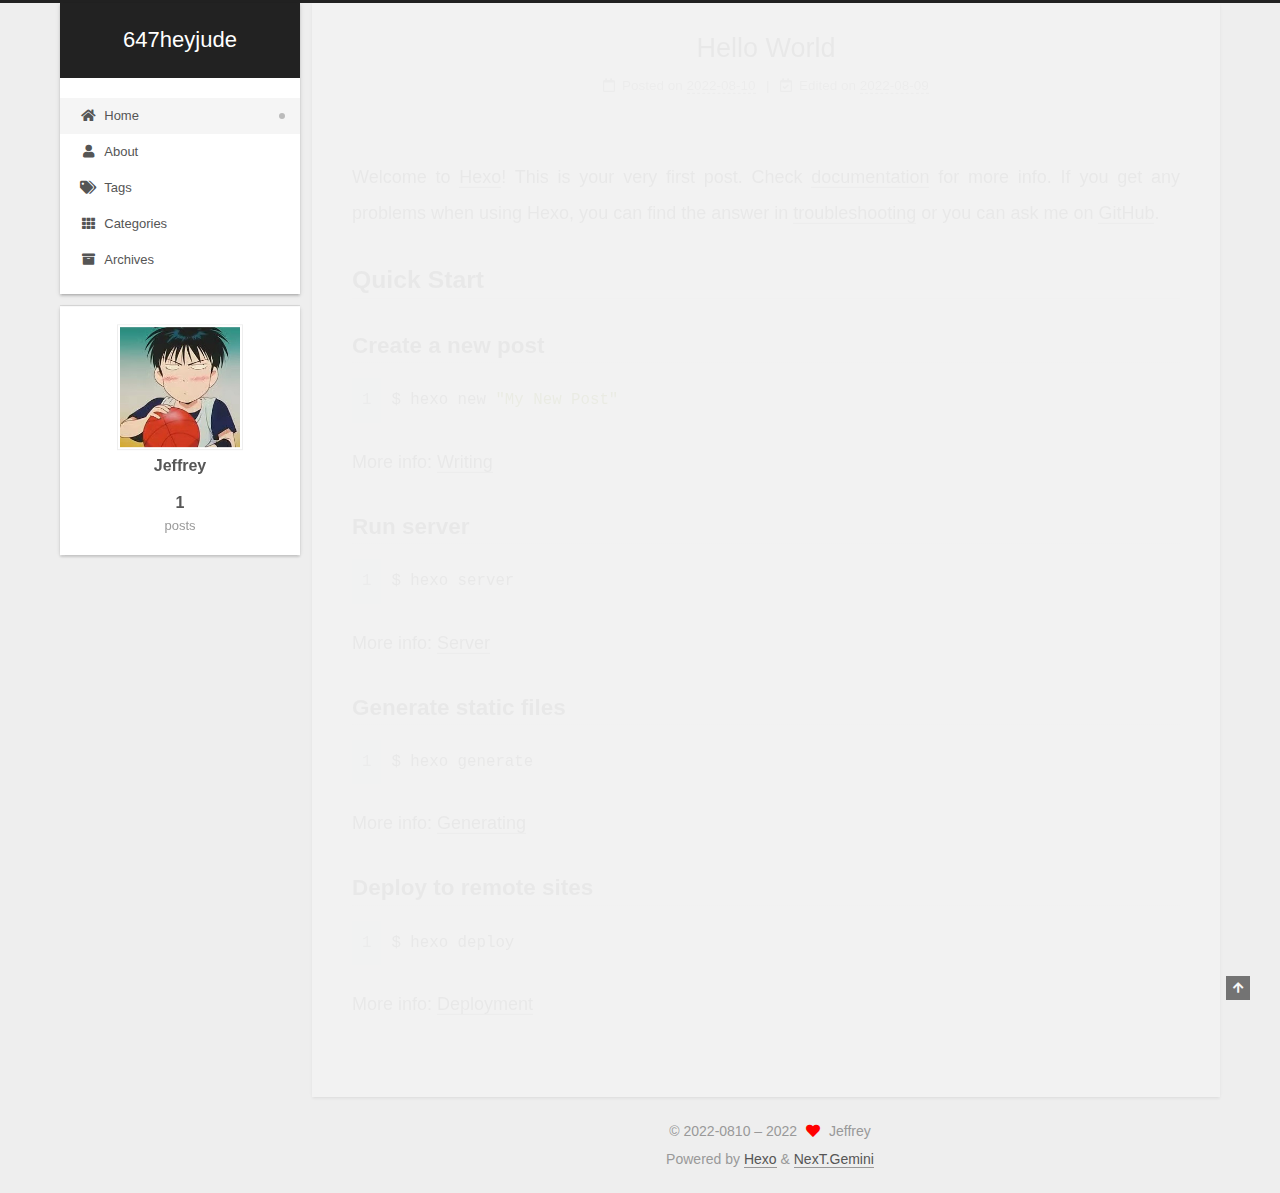
==== commit e75f7473: "Site updated: 2022-08-10 17:39:00" ====
--- a/index.html
+++ b/index.html
@@ -21,11 +21,11 @@
   </script>
 
   <meta property="og:type" content="website">
-<meta property="og:title" content="Hexo">
+<meta property="og:title" content="647heyjude">
 <meta property="og:url" content="http://example.com/index.html">
-<meta property="og:site_name" content="Hexo">
+<meta property="og:site_name" content="647heyjude">
 <meta property="og:locale" content="en_US">
-<meta property="article:author" content="John Doe">
+<meta property="article:author" content="Jeffrey">
 <meta name="twitter:card" content="summary">
 
 <link rel="canonical" href="http://example.com/">
@@ -41,7 +41,7 @@
   };
 </script>
 
-  <title>Hexo</title>
+  <title>647heyjude</title>
   
 
 
@@ -92,7 +92,7 @@
 
     <a href="/" class="brand" rel="start">
       <span class="logo-line-before"><i></i></span>
-      <h1 class="site-title">Hexo</h1>
+      <h1 class="site-title">647heyjude</h1>
       <span class="logo-line-after"><i></i></span>
     </a>
   </div>
@@ -113,6 +113,21 @@
     <a href="/" rel="section"><i class="fa fa-home fa-fw"></i>Home</a>
 
   </li>
+        <li class="menu-item menu-item-about">
+
+    <a href="/about/" rel="section"><i class="fa fa-user fa-fw"></i>About</a>
+
+  </li>
+        <li class="menu-item menu-item-tags">
+
+    <a href="/tags/" rel="section"><i class="fa fa-tags fa-fw"></i>Tags</a>
+
+  </li>
+        <li class="menu-item menu-item-categories">
+
+    <a href="/categories/" rel="section"><i class="fa fa-th fa-fw"></i>Categories</a>
+
+  </li>
         <li class="menu-item menu-item-archives">
 
     <a href="/archives/" rel="section"><i class="fa fa-archive fa-fw"></i>Archives</a>
@@ -148,13 +163,13 @@
     <link itemprop="mainEntityOfPage" href="http://example.com/2022/08/10/hello-world/">
 
     <span hidden itemprop="author" itemscope itemtype="http://schema.org/Person">
-      <meta itemprop="image" content="/images/avatar.gif">
-      <meta itemprop="name" content="John Doe">
+      <meta itemprop="image" content="/images/avatar.jpg">
+      <meta itemprop="name" content="Jeffrey">
       <meta itemprop="description" content="">
     </span>
 
     <span hidden itemprop="publisher" itemscope itemtype="http://schema.org/Organization">
-      <meta itemprop="name" content="Hexo">
+      <meta itemprop="name" content="647heyjude">
     </span>
       <header class="post-header">
         <h2 class="post-title" itemprop="name headline">
@@ -276,7 +291,9 @@
 
       <div class="site-overview-wrap sidebar-panel">
         <div class="site-author motion-element" itemprop="author" itemscope itemtype="http://schema.org/Person">
-  <p class="site-author-name" itemprop="name">John Doe</p>
+    <img class="site-author-image" itemprop="image" alt="Jeffrey"
+      src="/images/avatar.jpg">
+  <p class="site-author-name" itemprop="name">Jeffrey</p>
   <div class="site-description" itemprop="description"></div>
 </div>
 <div class="site-state-wrap motion-element">
@@ -311,12 +328,12 @@
 
 <div class="copyright">
   
-  &copy; 
+  &copy; 2022-0810 – 
   <span itemprop="copyrightYear">2022</span>
   <span class="with-love">
     <i class="fa fa-heart"></i>
   </span>
-  <span class="author" itemprop="copyrightHolder">John Doe</span>
+  <span class="author" itemprop="copyrightHolder">Jeffrey</span>
 </div>
   <div class="powered-by">Powered by <a href="https://hexo.io/" class="theme-link" rel="noopener" target="_blank">Hexo</a> & <a href="https://theme-next.org/" class="theme-link" rel="noopener" target="_blank">NexT.Gemini</a>
   </div>
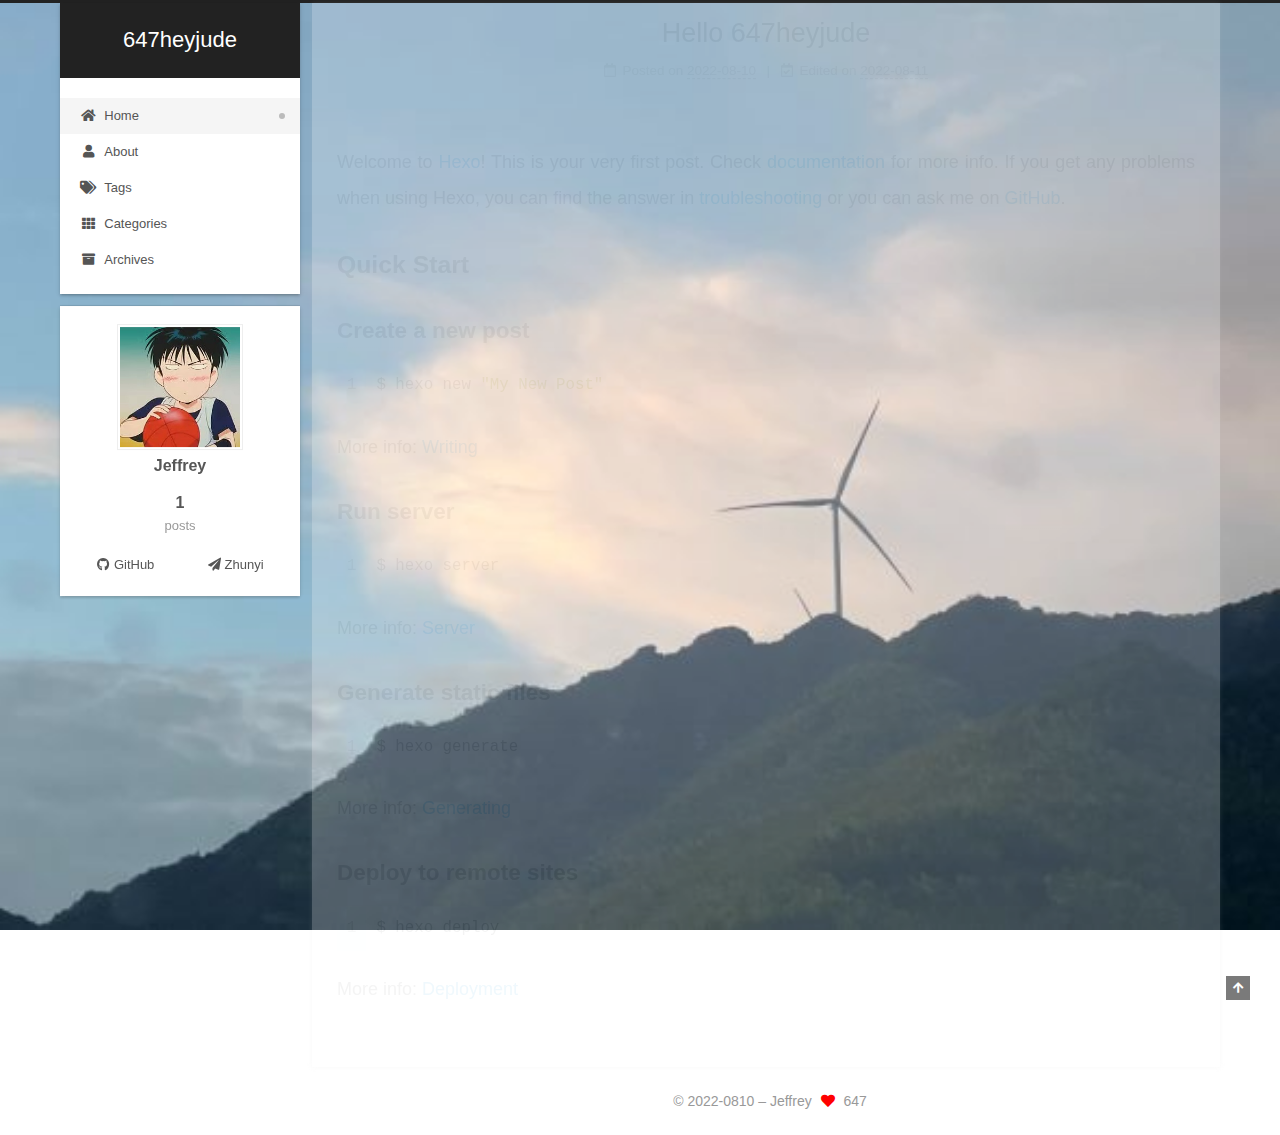
==== commit 4ee5190a: "Site updated: 2022-08-11 14:26:19" ====
--- a/index.html
+++ b/index.html
@@ -174,7 +174,7 @@
       <header class="post-header">
         <h2 class="post-title" itemprop="name headline">
           
-            <a href="/2022/08/10/hello-world/" class="post-title-link" itemprop="url">Hello World</a>
+            <a href="/2022/08/10/hello-world/" class="post-title-link" itemprop="url">Hello 647heyjude</a>
         </h2>
 
         <div class="post-meta">
@@ -191,7 +191,7 @@
                   <i class="far fa-calendar-check"></i>
                 </span>
                 <span class="post-meta-item-text">Edited on</span>
-                <time title="Modified: 2022-08-09 16:41:58" itemprop="dateModified" datetime="2022-08-09T16:41:58+08:00">2022-08-09</time>
+                <time title="Modified: 2022-08-11 14:25:52" itemprop="dateModified" datetime="2022-08-11T14:25:52+08:00">2022-08-11</time>
               </span>
 
           
@@ -307,6 +307,14 @@
       </div>
   </nav>
 </div>
+  <div class="links-of-author motion-element">
+      <span class="links-of-author-item">
+        <a href="https://github.com/JeffreyAries" title="GitHub → https:&#x2F;&#x2F;github.com&#x2F;JeffreyAries" rel="noopener" target="_blank"><i class="fab fa-github fa-fw"></i>GitHub</a>
+      </span>
+      <span class="links-of-author-item">
+        <a href="https://ade.zhunyi.cn/" title="Zhunyi → https:&#x2F;&#x2F;ade.zhunyi.cn" rel="noopener" target="_blank"><i class="fa fa-paper-plane fa-fw"></i>Zhunyi</a>
+      </span>
+  </div>
 
 
 
@@ -329,14 +337,12 @@
 <div class="copyright">
   
   &copy; 2022-0810 – 
-  <span itemprop="copyrightYear">2022</span>
+  <span class="author" itemprop="copyrightHolder">Jeffrey</span>
   <span class="with-love">
     <i class="fa fa-heart"></i>
   </span>
-  <span class="author" itemprop="copyrightHolder">Jeffrey</span>
-</div>
-  <div class="powered-by">Powered by <a href="https://hexo.io/" class="theme-link" rel="noopener" target="_blank">Hexo</a> & <a href="https://theme-next.org/" class="theme-link" rel="noopener" target="_blank">NexT.Gemini</a>
-  </div>
+  <span itemprop="copyrightYear">647</span>
+</div>
 
         
 
--- a/css/main.css
+++ b/css/main.css
@@ -1168,7 +1168,7 @@
 }
 .links-of-author a::before,
 .links-of-author span.exturl::before {
-  background: #33d20d;
+  background: #d06736;
   border-radius: 50%;
   content: ' ';
   display: inline-block;
@@ -1542,7 +1542,13 @@
   margin-top: 40px;
   text-align: center;
 }
-.use-motion .post-block,
+.use-motion .post-block {
+  opacity: 0;
+  padding: 25px;
+  background: rgba(255,255,255,0.9) none repeat scroll !important;
+  -webkit-box-shadow: 0 0 5px rgba(202,203,203,0.5);
+  -moz-box-shadow: 0 0 5px rgba(202,203,204,0.5);
+}
 .use-motion .pagination,
 .use-motion .comments {
   opacity: 0;
@@ -1555,6 +1561,14 @@
 }
 .use-motion .collection-header {
   opacity: 0;
+}
+.post-body p a {
+  color: #0593d3;
+  border-bottom: none;
+}
+.post-body p a:hover {
+  color: #0477ab;
+  text-decoration: underline;
 }
 .posts-collapse {
   margin-left: 35px;
@@ -2563,3 +2577,10 @@
     margin: 8px 0 0;
   }
 }
+body{
+    background: url(/images/background.jpg);
+    background-size: cover;
+    background-repeat: no-repeat;
+    background-attachment: fixed;
+    background-position: 50% 50%;
+}
